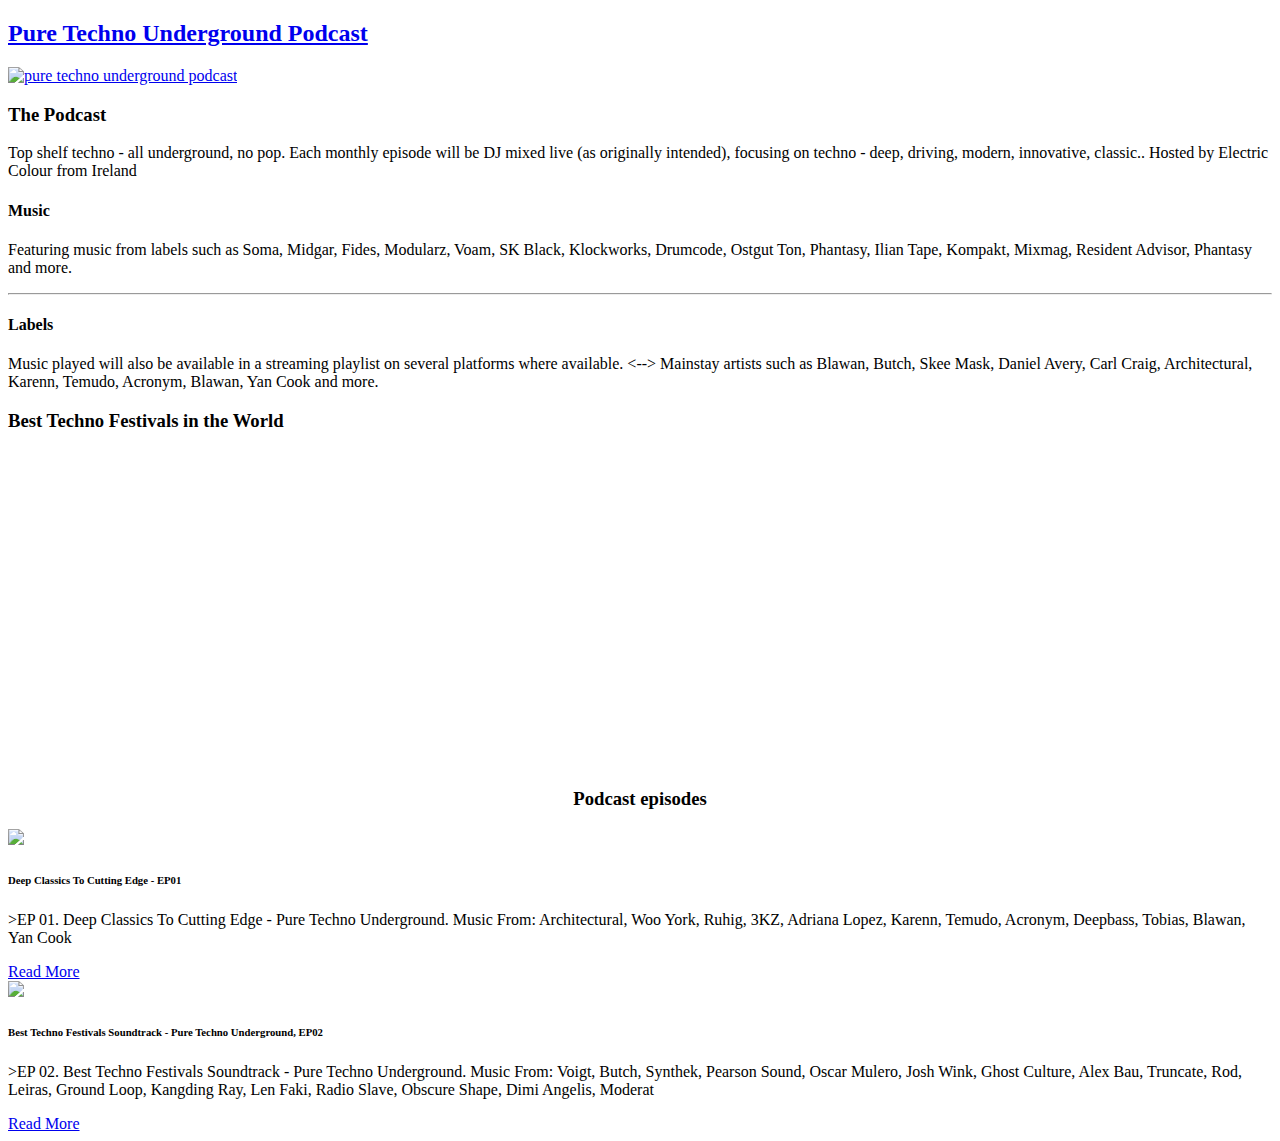
==== public/index.html @ a31bbd9a "first commit" ====
<!DOCTYPE html>
<html>
<head>
	<title>Electric Colour Club</title>


	<meta name="viewport" content="width=device-width, initial-scale=1, maximum-scale=1, minimum-scale=1" />

	<link href="https://fonts.googleapis.com/css2?family=Russo+One&display=swap" rel="stylesheet">

	<link href="https://fonts.googleapis.com/css2?family=Roboto+Mono:wght@500&family=Russo+One&display=swap" rel="stylesheet">

	<link rel="stylesheet" type="text/css" href="css/default.css">
	<link id="theme-style" rel="stylesheet" type="text/css" href="">
</head>
<body>

	<section class="s1">
		<div class="main-container">
			<div class="greeting-wrapper">
				<a href="index.html">
			<h2>Pure Techno Underground Podcast</h2>
		</a>
	</div>


			<div class="intro-wrapper">
				<div class="nav-wrapper">
					<a href="index.html">
					</a>
				</div>

				<div class="left-column">
					<a href="https://podcasts.apple.com/ie/podcast/pure-techno-underground/id1527885709">
						<img src=img/ECPodCrowd2ImageTrace.jpg alt="pure techno underground podcast" height="400" width="400"/>
					</a>
				</div>

				<div class="right-column">

						<div id="preview">
							<h3>The Podcast</h3>
							<p>Top shelf techno - all underground, no pop.  Each monthly episode will be DJ mixed live (as originally intended), focusing on techno - deep, driving, modern, innovative, classic..  Hosted by Electric Colour from Ireland </p>
						</div>
				</div>
			</div>
		</div>
	</section>

	<section class="s2">
		<div class="main-container">

			<div class="about-wrapper">
				<div class="about-me">
					<h4>Music</h4>

					<div id="skills">
						<p>Featuring music from labels such as Soma, Midgar, Fides, Modularz, Voam, SK Black, Klockworks, Drumcode, Ostgut Ton, Phantasy, Ilian Tape, Kompakt, Mixmag, Resident Advisor, Phantasy and more.  </p>
					</div>

					<hr>
					<h4>Labels</h4>




					<div id="skills">


						<p>Music played will also be available in a streaming playlist on several platforms where available. &lt;--&gt;  Mainstay artists such as Blawan, Butch, Skee Mask, Daniel Avery, Carl Craig, Architectural, Karenn, Temudo, Acronym, Blawan, Yan Cook and more.</p>



					</div>

				</div>


				<div class="social-links">

					<h3>Best Techno Festivals in the World</h3>

					<iframe width="560" height="315" src="https://www.youtube.com/embed/lrjru5USh7Y" frameborder="0" allow="accelerometer; autoplay; encrypted-media; gyroscope; picture-in-picture" allowfullscreen></iframe>
				</div>
			</div>

		</div>
	</section>


	<section class="s1">
		<div class="main-container">
			<h3 style="text-align: center;">Podcast episodes</h3>

			<div class="post-wrapper">

				<div>
					<div class="post">
						<img class="thumbnail" src="img/ECPodCrowd2ImageTrace.jpg">
						<div class="post-preview">
							<h6 class="post-title">Deep Classics To Cutting Edge - EP01</h6>
							<p class="post-intro">>EP 01.  Deep Classics To Cutting Edge - Pure Techno Underground.  Music From: Architectural, Woo York, Ruhig, 3KZ, Adriana Lopez, Karenn, Temudo, Acronym, Deepbass, Tobias, Blawan, Yan Cook</p>
							<a href="podcasthtml/ep01-deep_classics_to_cutting_edge_pure_techno.html">Read More</a>
						</div>
					</div>
				</div>

				<div>
					<div class="post">
						<img class="thumbnail" src="img/Bandana-EC02-Best-Techno.jpg">
						<div class="post-preview">
							<h6 class="post-title">Best Techno Festivals Soundtrack - Pure Techno Underground, EP02</h6>
							<p class="post-intro">>EP 02.   Best Techno Festivals Soundtrack - Pure Techno Underground.  Music From: Voigt, Butch, Synthek, Pearson Sound, Oscar Mulero, Josh Wink, Ghost Culture, Alex Bau, Truncate, Rod, Leiras, Ground Loop, Kangding Ray, Len Faki, Radio Slave, Obscure Shape, Dimi Angelis, Moderat </p>
							<a href="podcasthtml/ep02-best_techno_festivals_soundtrack_pure_techno.html">Read More</a>
						</div>
					</div>
				</div>

<!--
For Future Episodes, uncomment these out, I think it's flex boxes 3 across
			<div>
					<div class="post">
						<img class="thumbnail" src="img/ecom.jpg">
						<div class="post-preview">
							<h6 class="post-title">Online Store - CoursePost Title</h6>
							<p class="post-intro">Online store with paypal payments intergration and guest user shopping</p>
							<a href="post.html">Read More</a>
						</div>
					</div>
				</div>

				<div>
					<div class="post">
						<img class="thumbnail" src="img/membership site.jpg">
						<div class="post-preview">
							<h6 class="post-title">Membership Website</h6>
							<p class="post-intro">Modulized guide for online courses with step by  step intructions</p>
							<a href="post.html">Read More</a>
						</div>
					</div>
				</div>-->

			</div>
		</div>
	</section>


	<script type="text/javascript" src="js/script.js"></script>
</body>
</html>
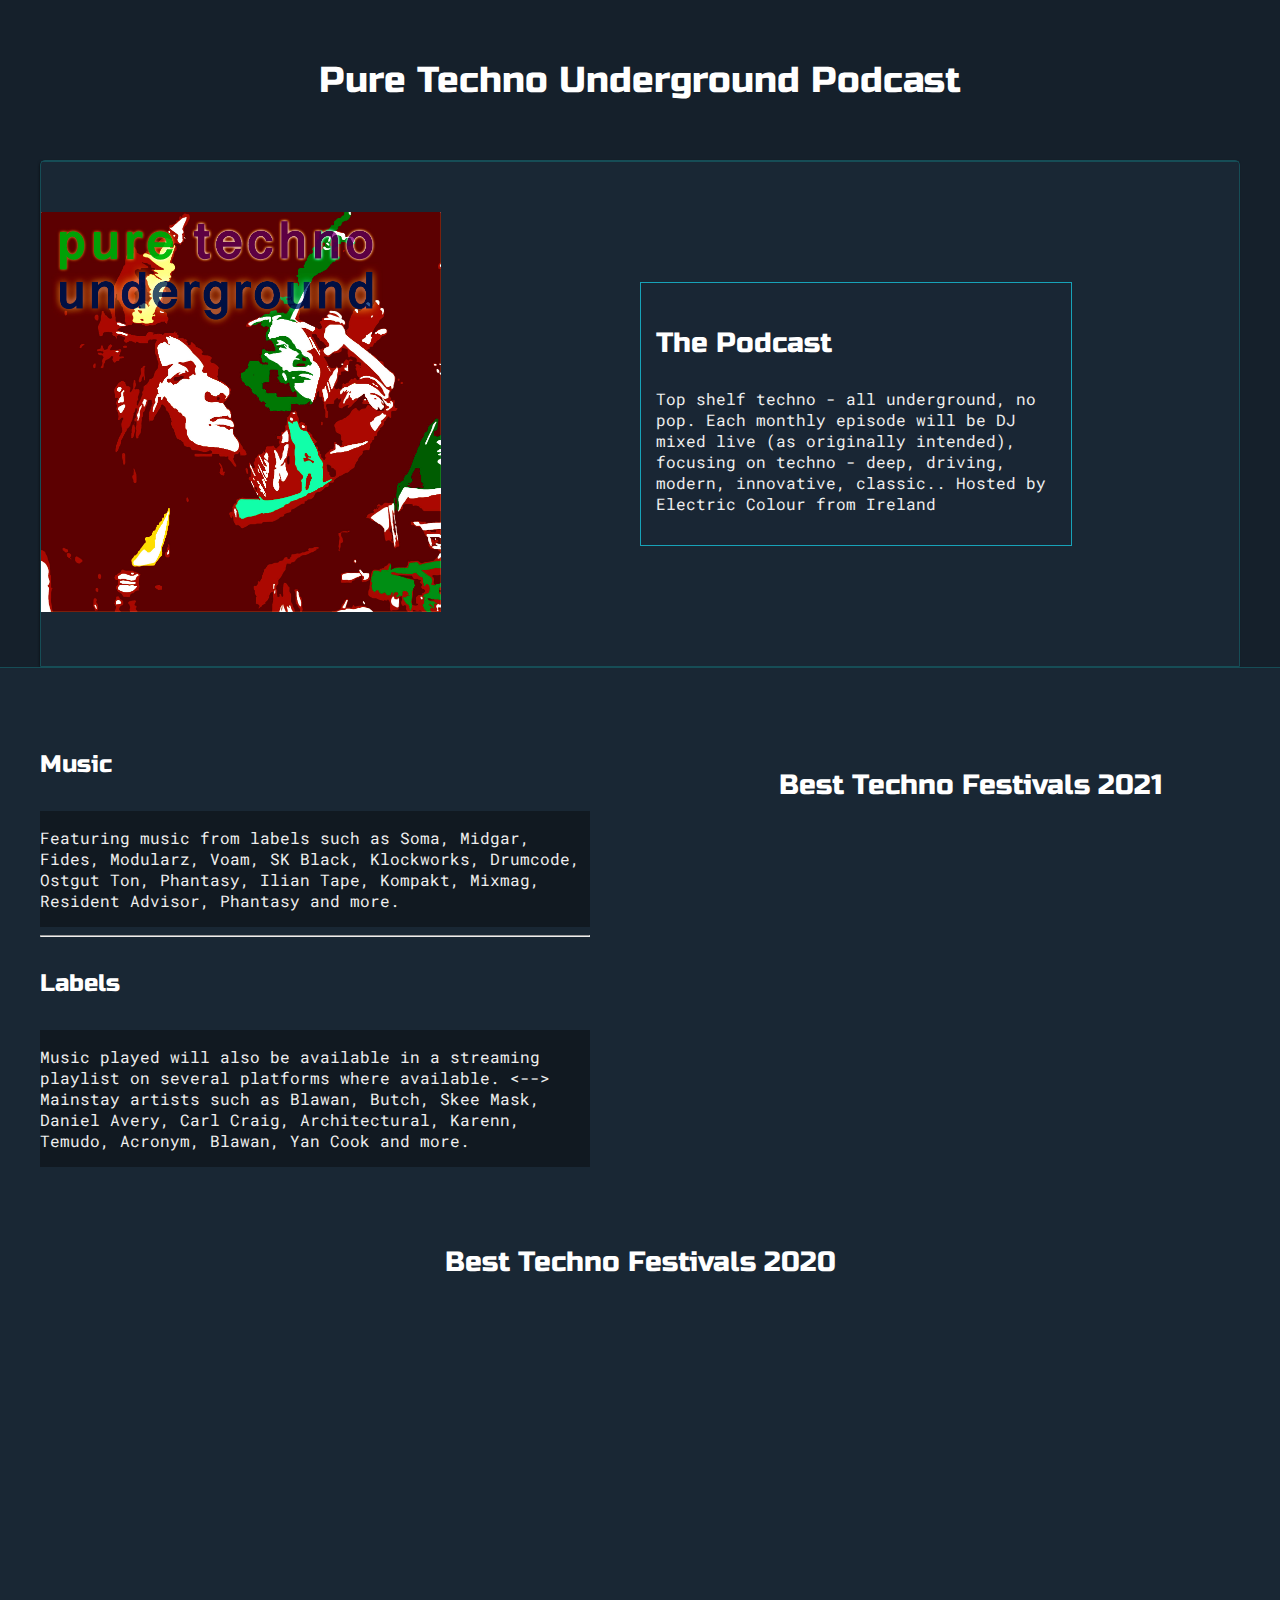
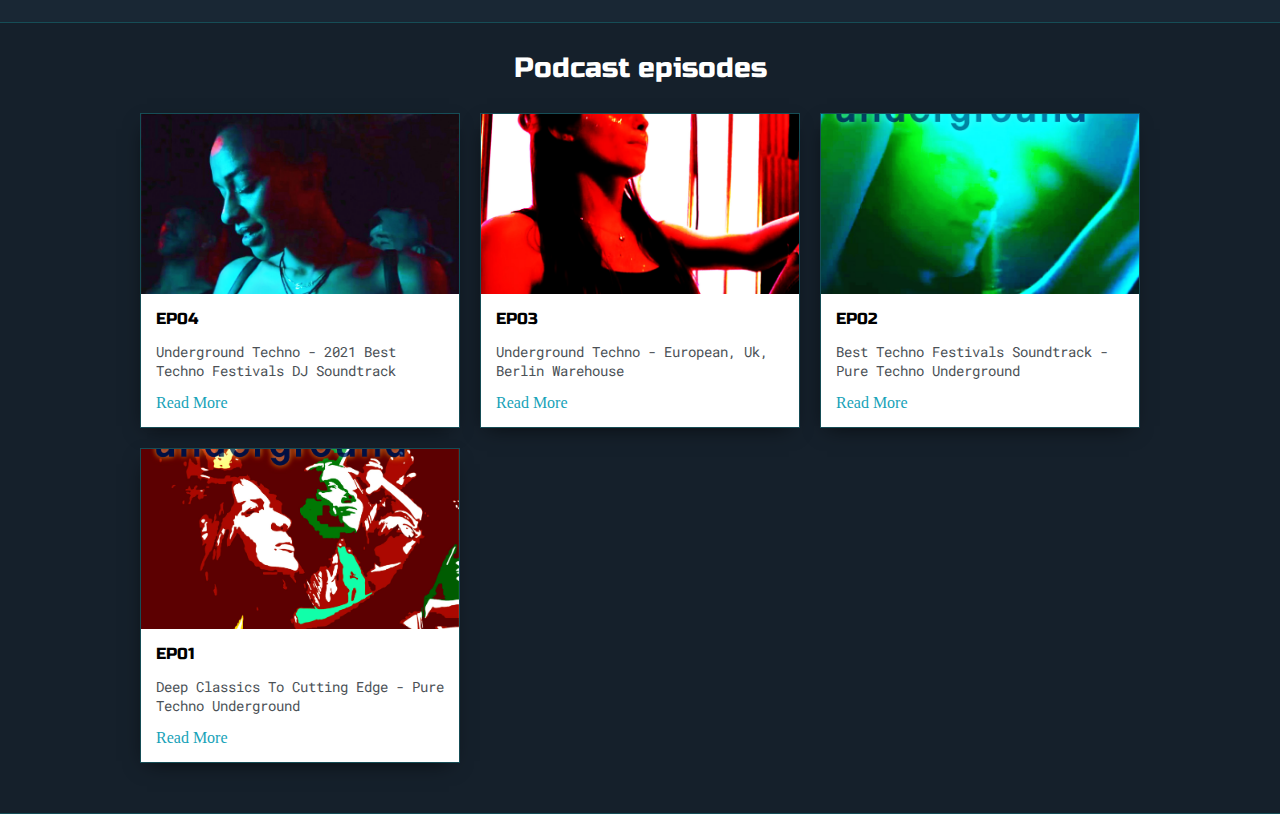
==== commit 15a94723: "reformatting xml/html for clearer episode desc" ====
--- a/public/index.html
+++ b/public/index.html
@@ -60,29 +60,25 @@
 
 					<hr>
 					<h4>Labels</h4>
+					<div id="skills">
+						<p>Music played will also be available in a streaming playlist on several platforms where available. &lt;--&gt;  Mainstay artists such as Blawan, Butch, Skee Mask, Daniel Avery, Carl Craig, Architectural, Karenn, Temudo, Acronym, Blawan, Yan Cook and more.</p>
+					</div>
+				</div>
+
+        <div class="social-links">
+          <h3>Best Techno Festivals 2021</h3>
+          <iframe width="560" height="315" src="https://www.youtube.com/embed/R7ezWNc6zaY" frameborder="0" allow="accelerometer; autoplay; encrypted-media; gyroscope; picture-in-picture" allowfullscreen></iframe>
+        </div>
+      </div>
+      <div class="social-links">
+
+        <h3>Best Techno Festivals 2020</h3>
+
+        <iframe width="560" height="315" src="https://www.youtube.com/embed/lrjru5USh7Y" frameborder="0" allow="accelerometer; autoplay; encrypted-media; gyroscope; picture-in-picture" allowfullscreen></iframe>
+      </div>
 
 
-
-
-					<div id="skills">
-
-
-						<p>Music played will also be available in a streaming playlist on several platforms where available. &lt;--&gt;  Mainstay artists such as Blawan, Butch, Skee Mask, Daniel Avery, Carl Craig, Architectural, Karenn, Temudo, Acronym, Blawan, Yan Cook and more.</p>
-
-
-
-					</div>
-
-				</div>
-
-
-				<div class="social-links">
-
-					<h3>Best Techno Festivals in the World</h3>
-
-					<iframe width="560" height="315" src="https://www.youtube.com/embed/lrjru5USh7Y" frameborder="0" allow="accelerometer; autoplay; encrypted-media; gyroscope; picture-in-picture" allowfullscreen></iframe>
-				</div>
-			</div>
+    </div>
 
 		</div>
 	</section>
@@ -96,11 +92,22 @@
 
 				<div>
 					<div class="post">
-						<img class="thumbnail" src="img/ECPodCrowd2ImageTrace.jpg">
+						<img class="thumbnail" src="img/EC04_Pure_Techno_Underground.jpg">
 						<div class="post-preview">
-							<h6 class="post-title">Deep Classics To Cutting Edge - EP01</h6>
-							<p class="post-intro">>EP 01.  Deep Classics To Cutting Edge - Pure Techno Underground.  Music From: Architectural, Woo York, Ruhig, 3KZ, Adriana Lopez, Karenn, Temudo, Acronym, Deepbass, Tobias, Blawan, Yan Cook</p>
-							<a href="podcasthtml/ep01-deep_classics_to_cutting_edge_pure_techno.html">Read More</a>
+							<h6 class="post-title">EP04</h6>
+							<p class="post-intro">Underground Techno - 2021 Best Techno Festivals DJ Soundtrack</p>
+							<a href="podcasthtml/ep04_underground_techno_2021_best_techno_festivals.html">Read More</a>
+						</div>
+					</div>
+				</div>
+
+				<div>
+					<div class="post">
+						<img class="thumbnail" src="img/ChilloutZone-EC03-Underground-Techno.jpg">
+						<div class="post-preview">
+							<h6 class="post-title">EP03</h6>
+							<p class="post-intro">Underground Techno - European, Uk, Berlin Warehouse </p>
+							<a href="podcasthtml/ep03-underground-techno-european-uk-berlin-warehouse.html">Read More</a>
 						</div>
 					</div>
 				</div>
@@ -109,36 +116,22 @@
 					<div class="post">
 						<img class="thumbnail" src="img/Bandana-EC02-Best-Techno.jpg">
 						<div class="post-preview">
-							<h6 class="post-title">Best Techno Festivals Soundtrack - Pure Techno Underground, EP02</h6>
-							<p class="post-intro">>EP 02.   Best Techno Festivals Soundtrack - Pure Techno Underground.  Music From: Voigt, Butch, Synthek, Pearson Sound, Oscar Mulero, Josh Wink, Ghost Culture, Alex Bau, Truncate, Rod, Leiras, Ground Loop, Kangding Ray, Len Faki, Radio Slave, Obscure Shape, Dimi Angelis, Moderat </p>
+							<h6 class="post-title">EP02</h6>
+							<p class="post-intro">Best Techno Festivals Soundtrack - Pure Techno Underground </p>
 							<a href="podcasthtml/ep02-best_techno_festivals_soundtrack_pure_techno.html">Read More</a>
 						</div>
 					</div>
 				</div>
-
-<!--
-For Future Episodes, uncomment these out, I think it's flex boxes 3 across
-			<div>
+				<div>
 					<div class="post">
-						<img class="thumbnail" src="img/ecom.jpg">
+						<img class="thumbnail" src="img/ECPodCrowd2ImageTrace.jpg">
 						<div class="post-preview">
-							<h6 class="post-title">Online Store - CoursePost Title</h6>
-							<p class="post-intro">Online store with paypal payments intergration and guest user shopping</p>
-							<a href="post.html">Read More</a>
+							<h6 class="post-title">EP01</h6>
+							<p class="post-intro"> Deep Classics To Cutting Edge - Pure Techno Underground</p>
+							<a href="podcasthtml/ep01-deep_classics_to_cutting_edge_pure_techno.html">Read More</a>
 						</div>
 					</div>
 				</div>
-
-				<div>
-					<div class="post">
-						<img class="thumbnail" src="img/membership site.jpg">
-						<div class="post-preview">
-							<h6 class="post-title">Membership Website</h6>
-							<p class="post-intro">Modulized guide for online courses with step by  step intructions</p>
-							<a href="post.html">Read More</a>
-						</div>
-					</div>
-				</div>-->
 
 			</div>
 		</div>
--- a/public/css/default.css
+++ b/public/css/default.css
@@ -0,0 +1,435 @@
+:root{
+	--mainColor:#eaeaea;
+	--secondaryColor:#fff;
+
+	--borderColor:#c1c1c1;
+
+	--mainText:black;
+	--secondaryText:#4b5156;
+
+	--themeDotBorder:#24292e;
+
+	--previewBg:rgb(251, 249, 243, 0.8);
+	--previewShadow:#f0ead6;
+
+
+	--buttonColor:black;
+
+
+}
+
+
+html, body{
+	padding: 0;
+	margin: 0;
+	scroll-behavior: smooth;
+}
+
+body *{
+	transition: 0.3s;
+}
+
+
+h1, h2, h3, h4, h5, h6, strong{
+	color: var(--mainText);
+	font-family: 'Russo One', sans-serif;
+	font-weight: 500;
+}
+
+p, li, span, label, input, textarea{
+	color: var(--secondaryText);
+	font-family: 'Roboto Mono', monospace;
+}
+
+a{
+	text-decoration: none;
+	color:#17a2b8;
+}
+
+ul{
+	list-style: none;
+}
+
+h1 { font-size: 56px;}
+h2 { font-size: 36px;}
+h3 { font-size: 28px;}
+h4 { font-size: 24px;}
+h5 { font-size: 20px;}
+h6 { font-size: 16px;}
+
+
+.s1{
+	background-color: var(--mainColor);
+	border-bottom:1px solid var(--borderColor);
+	overflow:auto;
+}
+
+.s2{
+	background-color: var(--secondaryColor);
+	border-bottom:1px solid var(--borderColor);
+	overflow:auto;
+}
+
+
+
+
+.main-container{
+	width: 1200px;
+	margin: 0 auto;
+}
+
+
+.greeting-wrapper{
+	display: grid;
+	text-align: center;
+	align-content: center;
+	min-height: 10em;
+
+}
+
+.intro-wrapper{
+	background-color: var(--secondaryColor);
+	border:1px solid var(--borderColor);
+	border-radius:5px 5px 0 0;
+
+
+	-webkit-box-shadow: -1px 1px 3px -1px rgba(0,0,0,0.75);
+	-moz-box-shadow: -1px 1px 3px -1px rgba(0,0,0,0.75);
+	box-shadow: -1px 1px 3px -1px rgba(0,0,0,0.75);
+
+	display: grid;
+	grid-template-columns: 1fr 1fr;
+	grid-template-areas:
+		'nav-wrapper nav-wrapper'
+		'left-column right-column'
+	;
+}
+
+
+.nav-wrapper{
+	border-radius:5px 5px 0 0;
+	grid-area:nav-wrapper;
+	border-bottom: 1px solid var(--borderColor);
+	display: flex;
+	justify-content: space-between;
+	align-items: center;
+	background-color: var(--mainColor);
+}
+
+#navigation a{
+	color:var(--mainText);
+}
+
+
+#navigation{
+	margin:0;
+	padding: 10px;
+}
+
+#navigation li{
+	display: inline-block;
+	margin-right: 5px;
+	margin-left:5px;
+}
+
+.dots-wrapper{
+	display: flex;
+	padding: 10px;
+}
+
+#dot-1{
+	background-color:  #FC6058;
+}
+
+#dot-2{
+	background-color:  #FEC02F;
+}
+
+#dot-3{
+	background-color:  #2ACA3E;
+}
+
+.browser-dot{
+	background-color: black;
+	height: 15px;
+	width: 15px;
+	border-radius: 50%;
+	margin: 5px;
+
+	-webkit-box-shadow: -1px 1px 3px -1px rgba(0,0,0,0.75);
+	-moz-box-shadow: -1px 1px 3px -1px rgba(0,0,0,0.75);
+	box-shadow: -1px 1px 3px -1px rgba(0,0,0,0.75);
+
+}
+
+
+.left-column{
+	grid-area: left-column;
+	padding-top:50px;
+	padding-bottom: 50px;
+}
+
+#profile_pic{
+	display: block;
+	margin:0 auto;
+
+	height: 300px;
+	width: 300px;
+	object-fit: cover;
+	border:2px solid var(--borderColor);
+}
+
+
+#theme-options-wrapper{
+	display: flex;
+	justify-content: center;
+}
+
+.theme-dot{
+	height: 30px;
+	width: 30px;
+	background-color: black;
+	border-radius: 50%;
+
+	margin: 5px;
+	border:2px solid var(--themeDotBorder);
+
+	-webkit-box-shadow: -1px 1px 3px -1px rgba(0,0,0,0.75);
+	-moz-box-shadow: -1px 1px 3px -1px rgba(0,0,0,0.75);
+	box-shadow: -1px 1px 3px -1px rgba(0,0,0,0.75);
+
+	cursor: pointer;
+}
+
+
+.theme-dot:hover{
+	border-width: 5px;
+}
+
+
+#light-mode{
+	background-color: #fff;
+}
+
+#blue-mode{
+	background-color: #192734;
+}
+
+#green-mode{
+	background-color: #78866b;
+}
+
+#purple-mode{
+	background-color: #7E4C74;
+}
+
+#settings-note{
+	font-size: 12px;
+	font-style: italic;
+	text-align: center;
+}
+
+.right-column{
+	grid-area: right-column;
+	display: grid;
+	align-content: center;
+
+	padding-top: 50px;
+	padding-bottom: 50px;
+}
+
+
+#preview-shadow{
+	background-color: var(--previewShadow);
+	max-width: 300px;
+	height: 180px;
+	padding-left: 30px;
+	padding-top: 30px;
+}
+
+#preview{
+	width: 400px;
+	border:1.5px solid #17a2b8;
+	background-color: var(--previewBg);
+	padding:15px;
+	position: relative;
+}
+
+.corner{
+	width:7px;
+	height: 7px;
+	border-radius: 50%;
+	border:1.5px solid #17a2b8;
+	background-color: #fff;
+	position: absolute;
+}
+
+#corner-tl{
+	top:-5px;
+	left: -5px
+}
+
+#corner-tr{
+	top:-5px;
+	right: -5px
+}
+
+
+#corner-br{
+	bottom:-5px;
+	right: -5px
+}
+
+
+#corner-bl{
+	bottom:-5px;
+	left: -5px
+}
+
+.about-wrapper{
+	display: grid;
+	grid-template-columns: repeat(auto-fit, minmax(320px, 1fr));
+	padding-bottom: 50px;
+	padding-top: 50px;
+	gap:100px;
+}
+
+
+#skills{
+	display: flex;
+	justify-content: space-evenly;
+	background-color: var(--previewShadow);
+}
+
+.social-links{
+	display: grid;
+	align-content: center;
+	text-align: center;
+}
+
+#social_img{
+	width: 100%;
+}
+
+
+.post-wrapper{
+	display: grid;
+	grid-template-columns: repeat(auto-fit, 320px);
+	gap:20px;
+	justify-content: center;
+	padding-bottom: 50px;
+}
+
+.post{
+	border:1px solid var(--borderColor);
+	-webkit-box-shadow: -2px 7px 21px -9px rgba(0,0,0,0.75);
+	-moz-box-shadow: -2px 7px 21px -9px rgba(0,0,0,0.75);
+	box-shadow: -2px 7px 21px -9px rgba(0,0,0,0.75);
+}
+
+.thumbnail{
+	display: block;
+	width: 100%;
+	height:180px;
+	object-fit: cover;
+}
+
+.post-preview{
+	background-color: #fff;
+	padding:15px;
+}
+
+.post-title{
+	color:black;
+	margin: 0;
+}
+
+.post-intro{
+	color:#4b5156;
+	font-size: 14px;
+}
+
+
+#contact-form{
+	display: block;
+	max-width: 600px;
+	margin: 0 auto;
+	border: 1px solid var(--borderColor);
+	padding: 15px;
+	border-radius: 5px;
+	background-color: var(--mainColor);
+	margin-bottom: 50px;
+
+}
+
+#contact-form label{
+	line-height: 2.7em;
+}
+
+#contact-form textarea{
+	min-height: 100px;
+	font-size: 14px;
+}
+
+
+.input-field{
+	width: 100%;
+	padding-top: 10px;
+	padding-bottom:10px;
+	background-color: var(--secondaryColor);
+	border-radius: 5px;
+	border:1px solid var(--borderColor);
+	font-size: 14px;
+}
+
+
+#submit-btn{
+	margin-top: 10px;
+	width: 100%;
+	padding-top: 10px;
+	padding-bottom:10px;
+	color: #fff;
+	background-color: var(--buttonColor);
+	border:none;
+}
+
+
+@media screen and (max-width: 1200px){
+	.main-container{
+		width: 95%;
+	}
+}
+
+@media screen and (max-width: 800px){
+	.intro-wrapper{
+		grid-template-columns: 1fr;
+		grid-template-areas:
+			'nav-wrapper'
+			'left-column'
+			'right-column'
+		;
+	}
+
+	.right-column{
+		justify-content: center;
+	}
+
+}
+
+@media screen and (max-width: 400px){
+	#preview-shadow{
+		max-width: 280px;
+		height: 180px;
+		padding-left: 10px;
+		padding-top: 10px;
+	}
+
+	#preview{
+		width: 280px;
+
+	}
+
+}
+
+
+
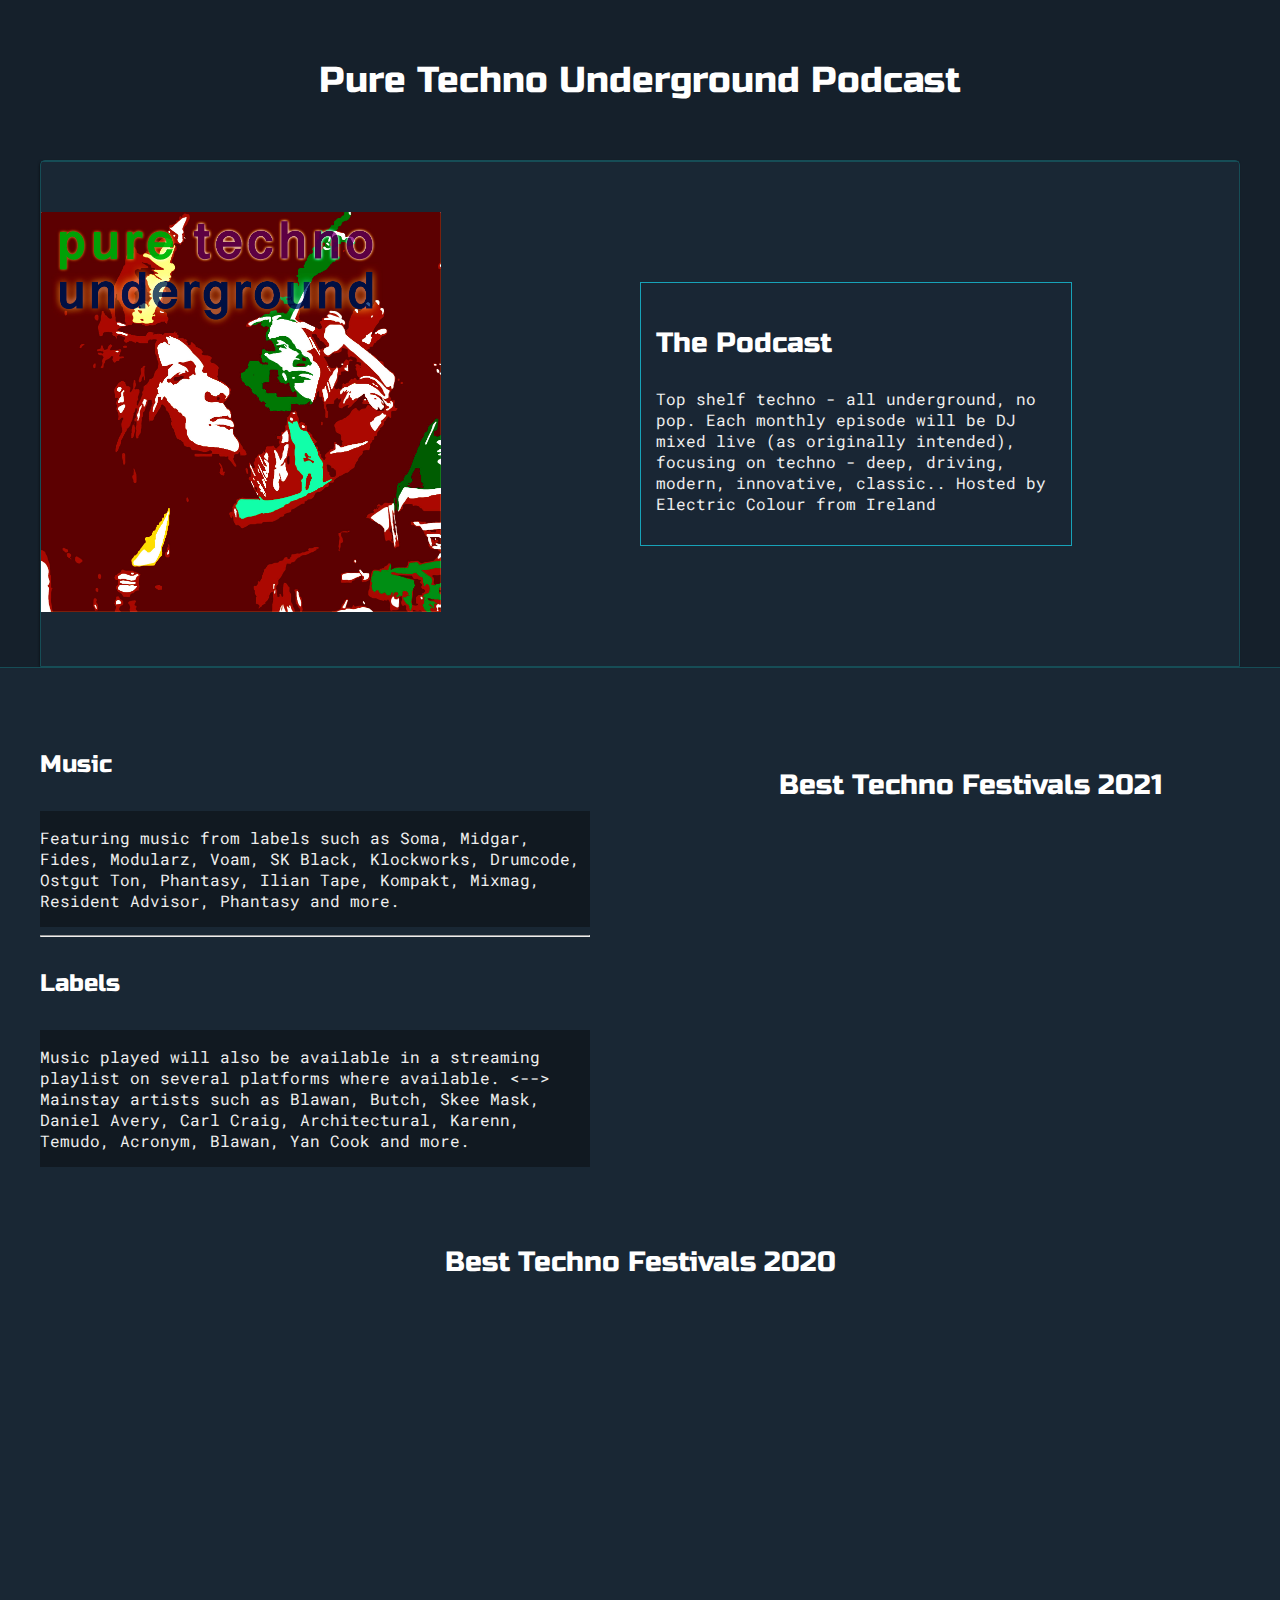
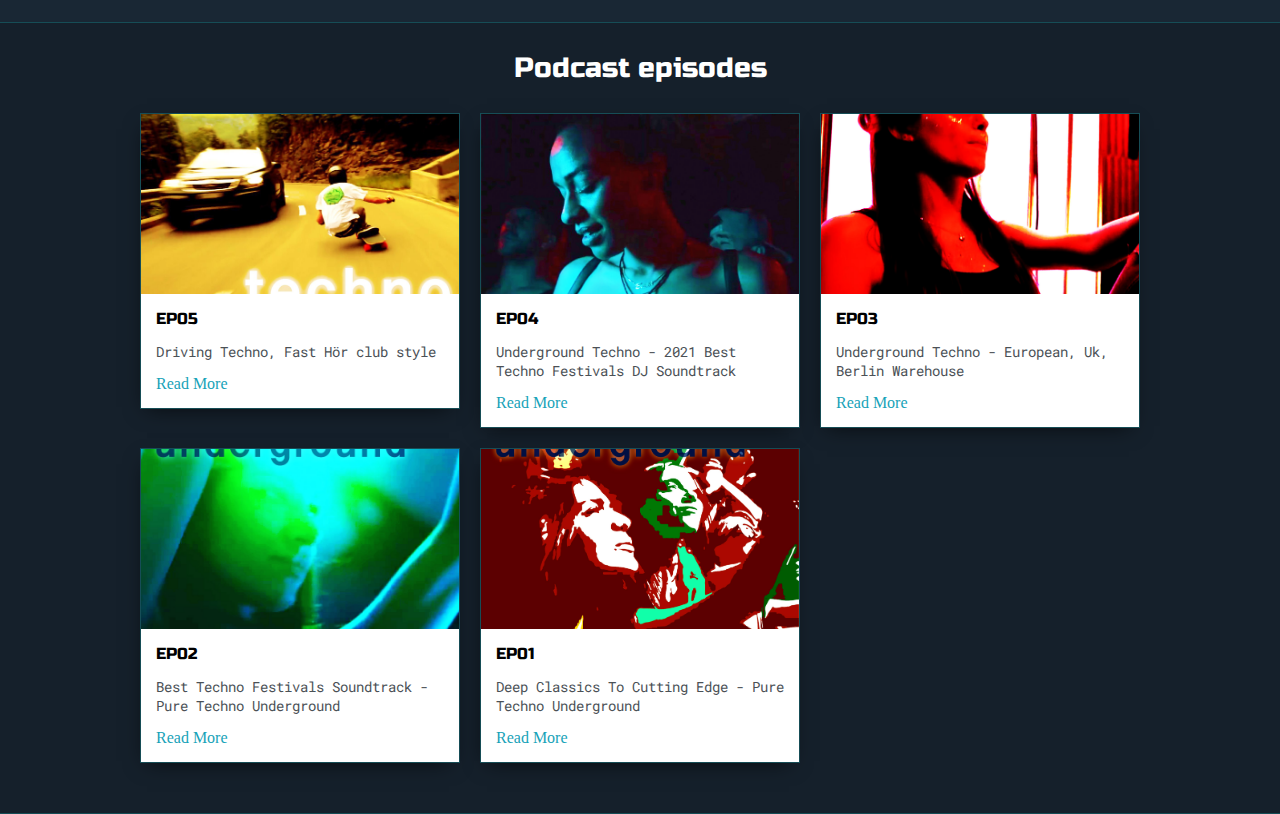
==== commit 4af1849b: "Adding episode 5 of techno podcast" ====
--- a/public/index.html
+++ b/public/index.html
@@ -92,6 +92,18 @@
 
 				<div>
 					<div class="post">
+						<img class="thumbnail" src="img/EC05_Pure_Techno_Underground_Skateboard_70mph_1400.jpg">
+						<div class="post-preview">
+							<h6 class="post-title">EP05</h6>
+							<p class="post-intro">Driving Techno, Fast Hör club style</p>
+							<a href="podcasthtml/ep05_fast_driving_hor_techno.html">Read More</a>
+						</div>
+					</div>
+				</div>
+
+
+        <div>
+					<div class="post">
 						<img class="thumbnail" src="img/EC04_Pure_Techno_Underground.jpg">
 						<div class="post-preview">
 							<h6 class="post-title">EP04</h6>
